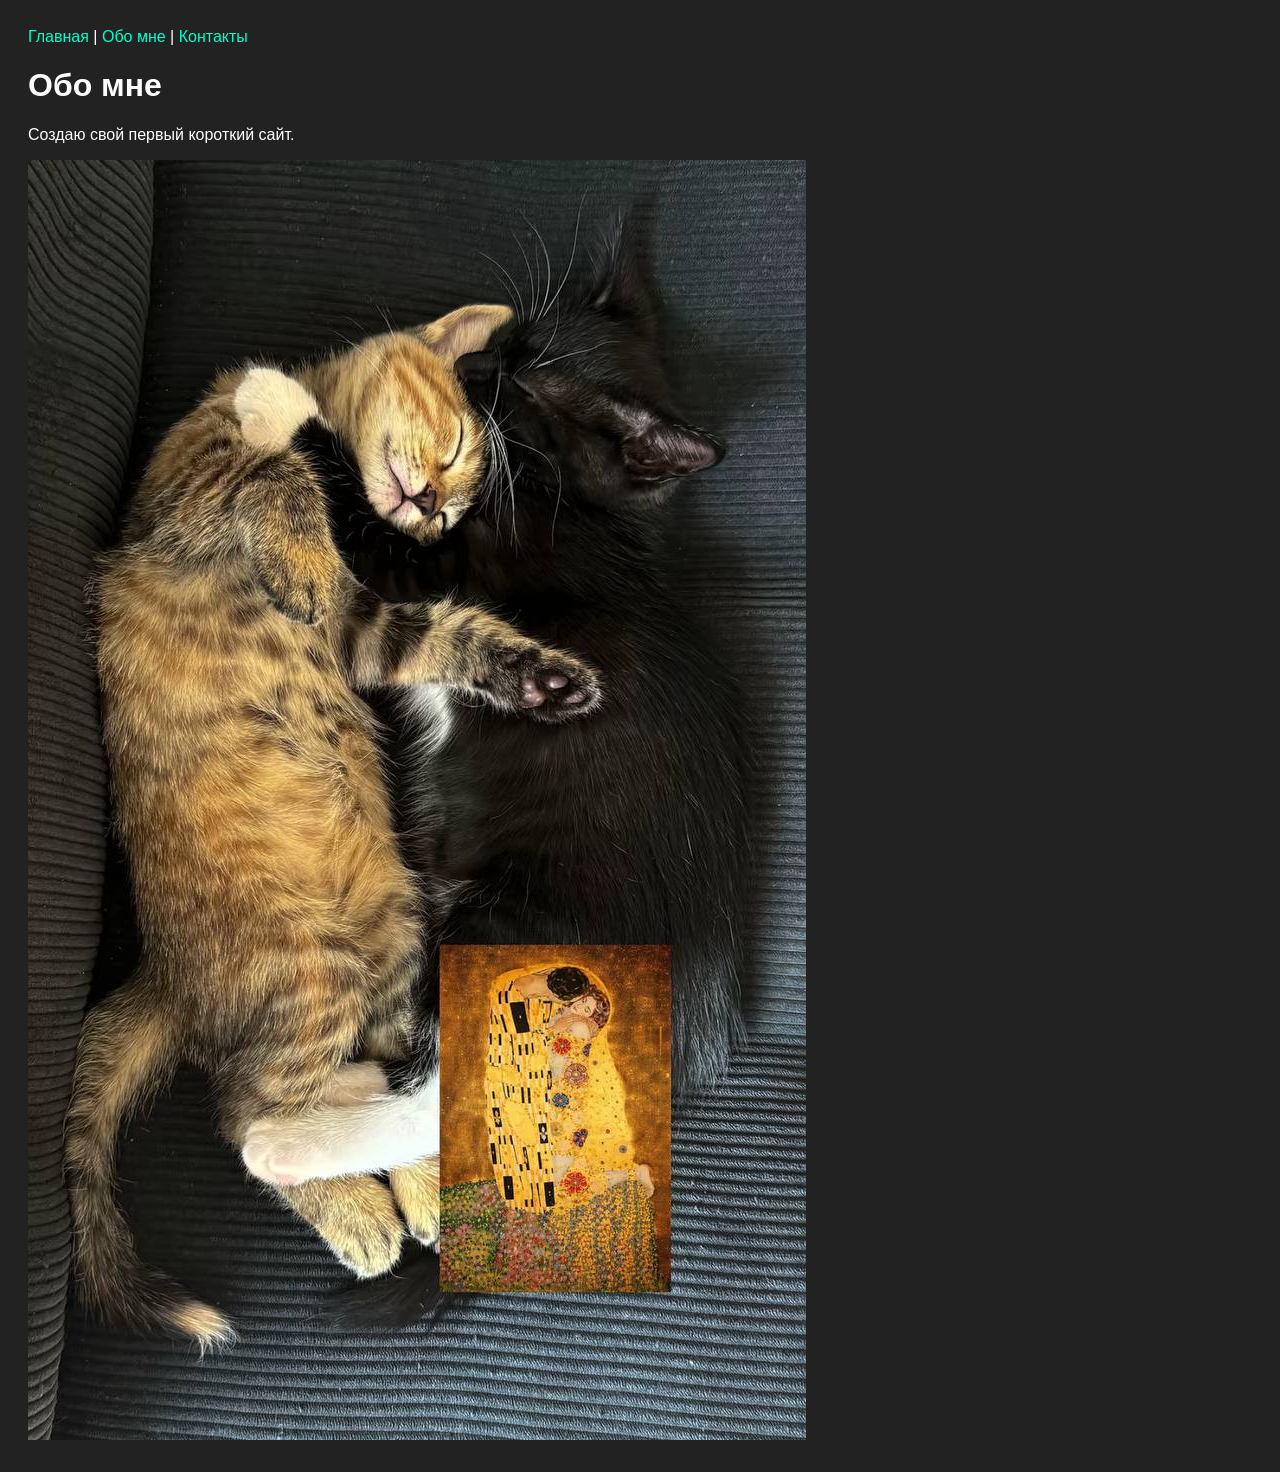
==== about.html @ 8fddfd94 "Add files via upload" ====
<!DOCTYPE html>
<html lang="ru">
<head>
    <meta charset="UTF-8">
    <title>Обо мне</title>
    <link rel="stylesheet" href="style.css">
</head>
<body>
    <nav>
        <a href="index.html">Главная</a> | 
        <a href="about.html">Обо мне</a> | 
        <a href="contacts.html">Контакты</a>
    </nav>
    <h1>Обо мне</h1>
    <p>Создаю свой первый короткий сайт.</p>
    <img src = "Коты.jpg" alt = "Главный архитектор програмного обеспечения">
</body>
</html>
---- style.css ----
body {
    font-family: sans-serif;
    background: #222;
    color: #fff;
    padding: 20px;
}
nav a {
    color: #00ffcc;
    text-decoration: none;
}
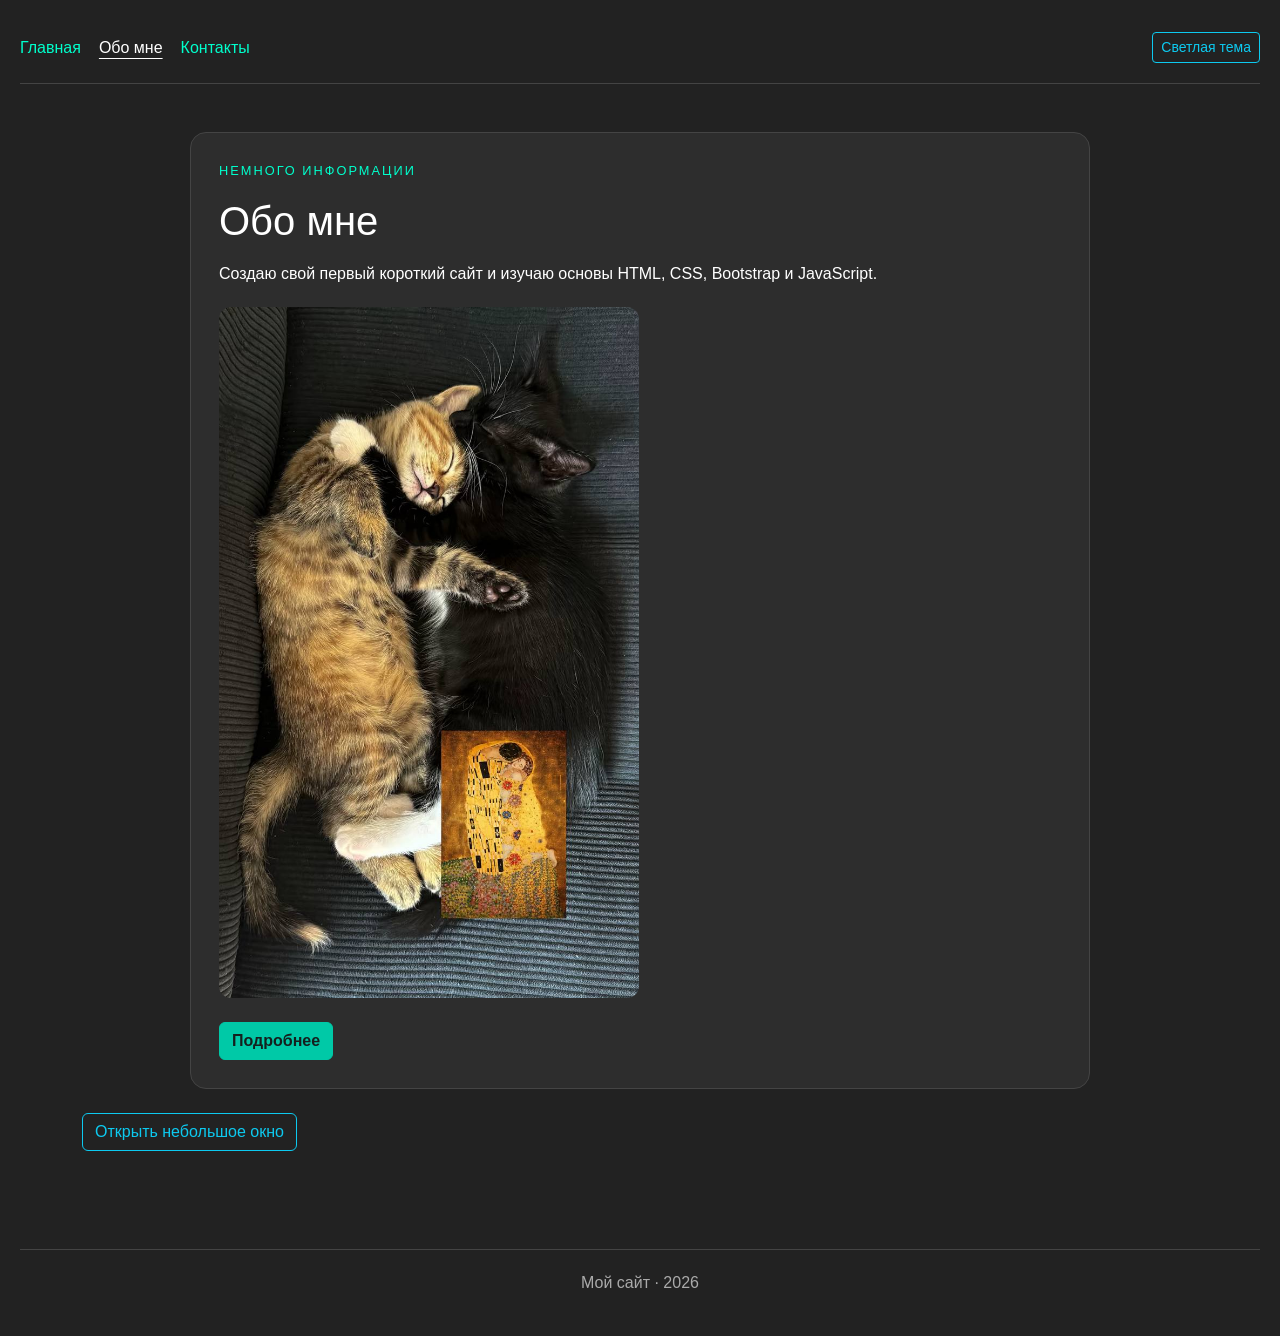
==== commit 0b879dc5: "Add files via upload" ====
--- a/about.html
+++ b/about.html
@@ -2,17 +2,65 @@
 <html lang="ru">
 <head>
     <meta charset="UTF-8">
+    <meta name="viewport" content="width=device-width, initial-scale=1.0">
     <title>Обо мне</title>
+
+    <link href="https://cdn.jsdelivr.net/npm/bootstrap@5.3.3/dist/css/bootstrap.min.css" rel="stylesheet">
     <link rel="stylesheet" href="style.css">
+    <script src="script.js" defer></script>
 </head>
 <body>
-    <nav>
-        <a href="index.html">Главная</a> | 
-        <a href="about.html">Обо мне</a> | 
+    <nav class="site-nav">
+        <a href="index.html">Главная</a>
+        <a class="active" href="about.html">Обо мне</a>
         <a href="contacts.html">Контакты</a>
+        <button id="theme" class="btn btn-sm btn-outline-info" type="button">Светлая тема</button>
     </nav>
-    <h1>Обо мне</h1>
-    <p>Создаю свой первый короткий сайт.</p>
-    <img src = "Коты.jpg" alt = "Главный архитектор програмного обеспечения">
+
+    <main class="container py-5">
+        <section class="content-panel">
+            <p class="eyebrow">Немного информации</p>
+            <h1>Обо мне</h1>
+            <p>Создаю свой первый короткий сайт и изучаю основы HTML, CSS, Bootstrap и JavaScript.</p>
+
+            <img class="about-image" src="Коты.jpg" alt="Коты">
+
+            <div class="mt-4">
+                <button id="showMore" class="btn btn-accent" type="button">Подробнее</button>
+                <p id="moreText" class="d-none mt-3">
+                    Мне интересно узнавать, как устроены сайты, пробовать новые инструменты
+                    и постепенно добавлять на страницы полезные интерактивные функции.
+                </p>
+            </div>
+        </section>
+
+        <section class="mt-4">
+            <button type="button" class="btn btn-outline-info"
+                    data-bs-toggle="modal" data-bs-target="#aboutModal">
+                Открыть небольшое окно
+            </button>
+        </section>
+    </main>
+
+    <div class="modal fade" id="aboutModal" tabindex="-1" aria-labelledby="aboutModalLabel" aria-hidden="true">
+        <div class="modal-dialog">
+            <div class="modal-content modal-custom">
+                <div class="modal-header">
+                    <h5 class="modal-title" id="aboutModalLabel">Мой сайт</h5>
+                    <button type="button" class="btn-close btn-close-white" data-bs-dismiss="modal" aria-label="Закрыть"></button>
+                </div>
+                <div class="modal-body">
+                    Это пример модального окна Bootstrap. Оно открывается без перехода на другую страницу.
+                </div>
+                <div class="modal-footer">
+                    <button type="button" class="btn btn-accent" data-bs-dismiss="modal">Закрыть</button>
+                </div>
+            </div>
+        </div>
+    </div>
+
+    <footer class="site-footer">Мой сайт · 2026</footer>
+
+    <script src="https://cdn.jsdelivr.net/npm/bootstrap@5.3.3/dist/js/bootstrap.bundle.min.js"></script>
 </body>
 </html>
--- a/style.css
+++ b/style.css
@@ -1,10 +1,176 @@
+/* Общие настройки сайта */
+* {
+    box-sizing: border-box;
+}
+
 body {
+    margin: 0;
+    min-height: 100vh;
     font-family: sans-serif;
     background: #222;
     color: #fff;
     padding: 20px;
+    line-height: 1.6;
 }
-nav a {
+
+.site-nav {
+    display: flex;
+    flex-wrap: wrap;
+    align-items: center;
+    gap: 18px;
+    padding: 12px 0 20px;
+    border-bottom: 1px solid #444;
+}
+
+.site-nav a {
     color: #00ffcc;
     text-decoration: none;
 }
+
+.site-nav a:hover,
+.site-nav a.active {
+    color: #fff;
+    text-decoration: underline;
+    text-underline-offset: 5px;
+}
+
+.site-nav button {
+    margin-left: auto;
+}
+
+.hero,
+.content-panel {
+    max-width: 900px;
+    margin: 0 auto;
+    padding: 28px;
+    background: #2d2d2d;
+    border: 1px solid #444;
+    border-radius: 16px;
+}
+
+.hero h1,
+.content-panel h1 {
+    margin-bottom: 16px;
+}
+
+.eyebrow {
+    color: #00ffcc;
+    text-transform: uppercase;
+    letter-spacing: 2px;
+    font-size: 0.8rem;
+}
+
+.section-title {
+    margin-bottom: 16px;
+}
+
+.muted-text {
+    color: #c4c4c4;
+}
+
+.btn-accent {
+    background: #00c9a7;
+    color: #14201e;
+    border: 1px solid #00c9a7;
+    font-weight: 600;
+}
+
+.btn-accent:hover {
+    background: #00e0bb;
+    border-color: #00e0bb;
+    color: #14201e;
+}
+
+.project-card {
+    height: 100%;
+    padding: 22px;
+    background: #303030;
+    color: #fff;
+    border: 1px solid #4b4b4b;
+    border-radius: 14px;
+}
+
+.project-card p {
+    color: #c4c4c4;
+}
+
+.project-card a {
+    color: #00ffcc;
+}
+
+.about-image {
+    display: block;
+    max-width: 100%;
+    width: 420px;
+    height: auto;
+    margin-top: 20px;
+    border-radius: 12px;
+}
+
+.contact-form {
+    max-width: 620px;
+}
+
+.form-control {
+    background: #f8f9fa;
+}
+
+.modal-custom {
+    background: #303030;
+    color: #fff;
+}
+
+.site-footer {
+    margin-top: 50px;
+    padding: 20px 0;
+    color: #aaa;
+    text-align: center;
+    border-top: 1px solid #444;
+}
+
+/* Светлая тема, включается кнопкой */
+body.light-theme {
+    background: #f2f5f5;
+    color: #202525;
+}
+
+body.light-theme .hero,
+body.light-theme .content-panel,
+body.light-theme .project-card {
+    background: #fff;
+    color: #202525;
+    border-color: #d7e0df;
+}
+
+body.light-theme .project-card p,
+body.light-theme .muted-text,
+body.light-theme .site-footer {
+    color: #596563;
+}
+
+body.light-theme .site-nav {
+    border-color: #d7e0df;
+}
+
+body.light-theme .site-nav a {
+    color: #087f70;
+}
+
+@media (max-width: 600px) {
+    body {
+        padding: 12px;
+    }
+
+    .site-nav {
+        gap: 12px;
+    }
+
+    .site-nav button {
+        margin-left: 0;
+    }
+
+    .hero,
+    .content-panel {
+        padding: 20px;
+    }
+}
